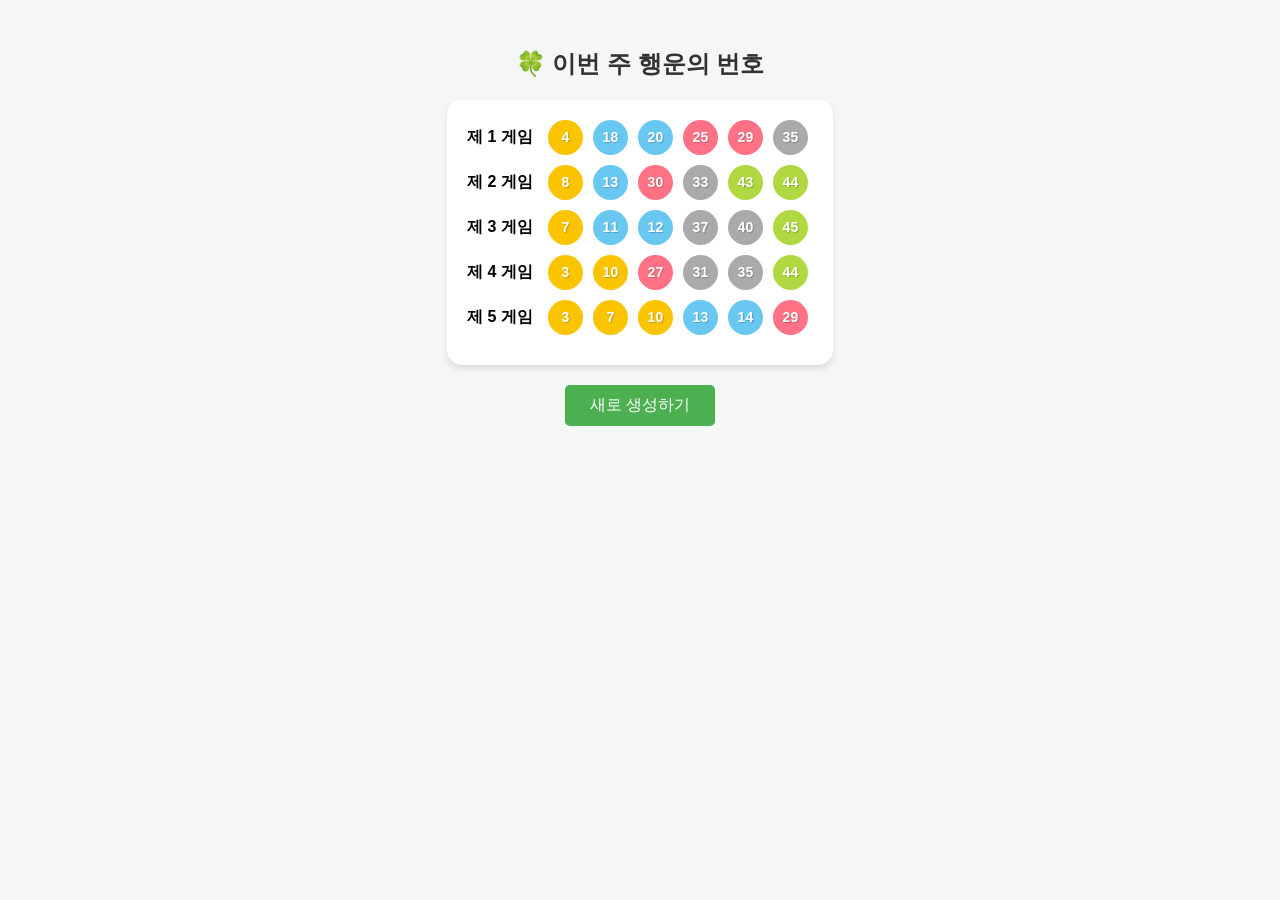
==== index.html @ 53cd18a8 "Update codebase with latest features and blueprint" ====
<!DOCTYPE html>
<html lang="ko">
<head>
    <meta charset="UTF-8">
    <meta name="viewport" content="width=device-width, initial-scale=1.0">
    <title>로또 번호 추천</title>
    <style>
        body {
            font-family: 'Arial', sans-serif;
            display: flex;
            flex-direction: column;
            align-items: center;
            background-color: #f4f7f6;
            padding: 20px;
        }
        h2 { color: #333; }
        .lotto-container {
            background: white;
            padding: 20px;
            border-radius: 15px;
            box-shadow: 0 4px 6px rgba(0,0,0,0.1);
        }
        .row {
            display: flex;
            align-items: center;
            margin-bottom: 10px;
        }
        .label {
            font-weight: bold;
            margin-right: 10px;
            min-width: 50px;
        }
        .ball {
            width: 35px;
            height: 35px;
            border-radius: 50%;
            display: flex;
            align-items: center;
            justify-content: center;
            margin: 0 5px;
            color: white;
            font-weight: bold;
            font-size: 14px;
            text-shadow: 1px 1px 1px rgba(0,0,0,0.2);
        }
        /* 번호대별 색상 지정 */
        .n1 { background-color: #fbc400; } /* 1~10 */
        .n11 { background-color: #69c8f2; } /* 11~20 */
        .n21 { background-color: #ff7285; } /* 21~30 */
        .n31 { background-color: #aaaaaa; } /* 31~40 */
        .n41 { background-color: #b0d840; } /* 41~45 */
        
        button {
            margin-top: 20px;
            padding: 10px 25px;
            font-size: 16px;
            background-color: #4CAF50;
            color: white;
            border: none;
            border-radius: 5px;
            cursor: pointer;
            transition: background 0.3s;
        }
        button:hover { background-color: #45a049; }
    </style>
</head>
<body>

    <h2>🍀 이번 주 행운의 번호</h2>
    <div class="lotto-container" id="lotto-display">
    </div>
    <button onclick="generateLotto()">새로 생성하기</button>

    <script>
        function getBallClass(num) {
            if (num <= 10) return 'n1';
            if (num <= 20) return 'n11';
            if (num <= 30) return 'n21';
            if (num <= 40) return 'n31';
            return 'n41';
        }

        function generateLotto() {
            const container = document.getElementById('lotto-display');
            container.innerHTML = ''; // 초기화

            for (let i = 1; i <= 5; i++) {
                let numbers = [];
                while (numbers.length < 6) {
                    let n = Math.floor(Math.random() * 45) + 1;
                    if (!numbers.includes(n)) {
                        numbers.push(n);
                    }
                }
                numbers.sort((a, b) => a - b);

                const row = document.createElement('div');
                row.className = 'row';
                
                const label = document.createElement('span');
                label.className = 'label';
                label.innerText = `제 ${i} 게임`;
                row.appendChild(label);
                
                numbers.forEach(num => {
                    const ball = document.createElement('div');
                    ball.className = 'ball ' + getBallClass(num);
                    ball.innerText = num;
                    row.appendChild(ball);
                });

                container.appendChild(row);
            }
        }
        
        // 페이지 로드 시 바로 번호 생성
        window.onload = generateLotto;
    </script>

</body>
</html>
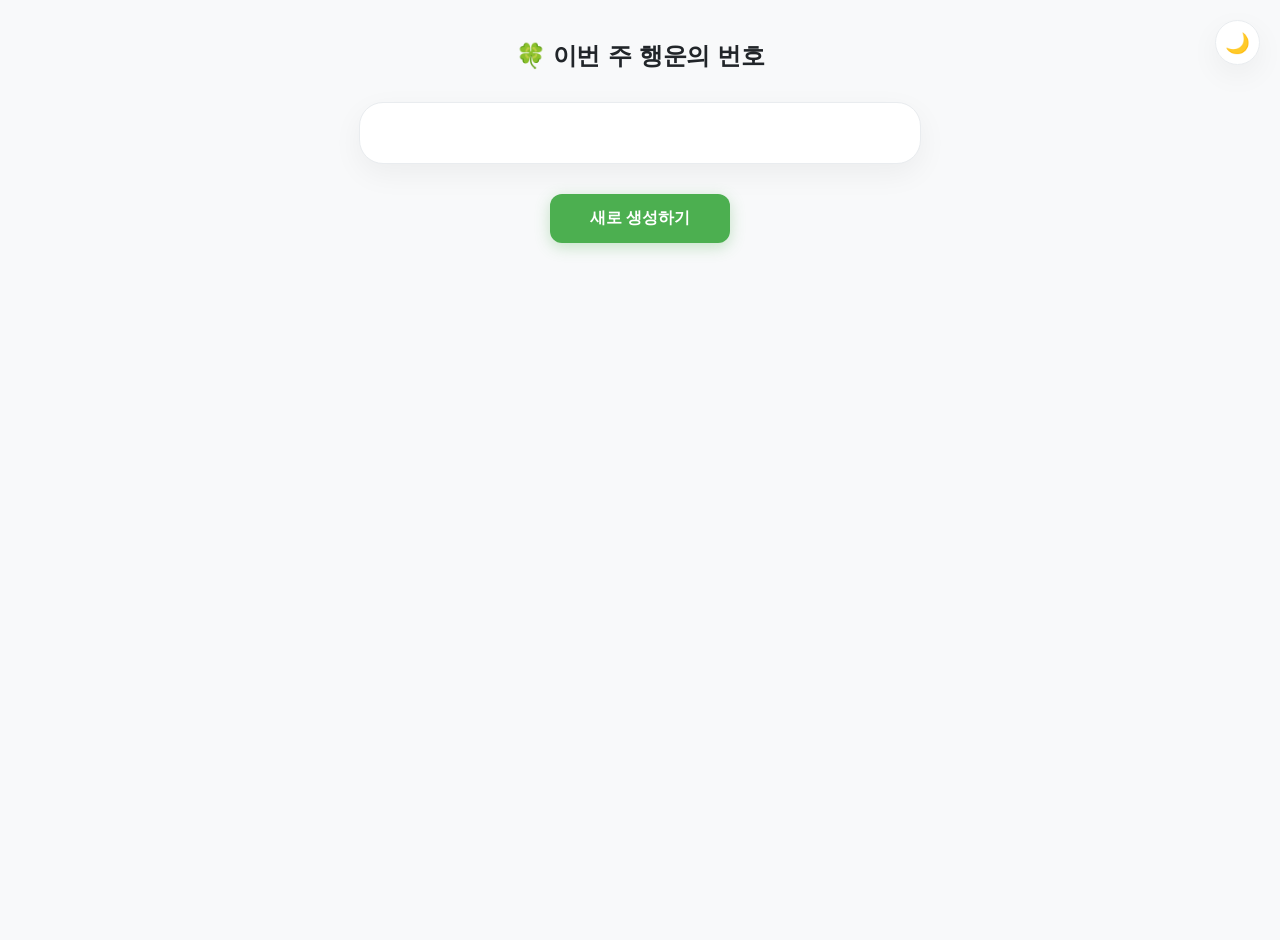
==== commit 07e3b941: "feat: add Dark/White mode toggle and modernize UI" ====
--- a/index.html
+++ b/index.html
@@ -3,119 +3,23 @@
 <head>
     <meta charset="UTF-8">
     <meta name="viewport" content="width=device-width, initial-scale=1.0">
-    <title>로또 번호 추천</title>
-    <style>
-        body {
-            font-family: 'Arial', sans-serif;
-            display: flex;
-            flex-direction: column;
-            align-items: center;
-            background-color: #f4f7f6;
-            padding: 20px;
-        }
-        h2 { color: #333; }
-        .lotto-container {
-            background: white;
-            padding: 20px;
-            border-radius: 15px;
-            box-shadow: 0 4px 6px rgba(0,0,0,0.1);
-        }
-        .row {
-            display: flex;
-            align-items: center;
-            margin-bottom: 10px;
-        }
-        .label {
-            font-weight: bold;
-            margin-right: 10px;
-            min-width: 50px;
-        }
-        .ball {
-            width: 35px;
-            height: 35px;
-            border-radius: 50%;
-            display: flex;
-            align-items: center;
-            justify-content: center;
-            margin: 0 5px;
-            color: white;
-            font-weight: bold;
-            font-size: 14px;
-            text-shadow: 1px 1px 1px rgba(0,0,0,0.2);
-        }
-        /* 번호대별 색상 지정 */
-        .n1 { background-color: #fbc400; } /* 1~10 */
-        .n11 { background-color: #69c8f2; } /* 11~20 */
-        .n21 { background-color: #ff7285; } /* 21~30 */
-        .n31 { background-color: #aaaaaa; } /* 31~40 */
-        .n41 { background-color: #b0d840; } /* 41~45 */
-        
-        button {
-            margin-top: 20px;
-            padding: 10px 25px;
-            font-size: 16px;
-            background-color: #4CAF50;
-            color: white;
-            border: none;
-            border-radius: 5px;
-            cursor: pointer;
-            transition: background 0.3s;
-        }
-        button:hover { background-color: #45a049; }
-    </style>
+    <title>로또 번호 추천 - 행운을 드립니다</title>
+    <link rel="stylesheet" href="style.css">
 </head>
 <body>
 
+    <button class="theme-toggle" id="theme-toggle" aria-label="Toggle Dark Mode">
+        <span id="theme-icon">🌙</span>
+    </button>
+
     <h2>🍀 이번 주 행운의 번호</h2>
+    
     <div class="lotto-container" id="lotto-display">
+        <!-- 번호가 여기에 생성됩니다 -->
     </div>
-    <button onclick="generateLotto()">새로 생성하기</button>
 
-    <script>
-        function getBallClass(num) {
-            if (num <= 10) return 'n1';
-            if (num <= 20) return 'n11';
-            if (num <= 30) return 'n21';
-            if (num <= 40) return 'n31';
-            return 'n41';
-        }
+    <button class="generate-btn" id="generate-btn">새로 생성하기</button>
 
-        function generateLotto() {
-            const container = document.getElementById('lotto-display');
-            container.innerHTML = ''; // 초기화
-
-            for (let i = 1; i <= 5; i++) {
-                let numbers = [];
-                while (numbers.length < 6) {
-                    let n = Math.floor(Math.random() * 45) + 1;
-                    if (!numbers.includes(n)) {
-                        numbers.push(n);
-                    }
-                }
-                numbers.sort((a, b) => a - b);
-
-                const row = document.createElement('div');
-                row.className = 'row';
-                
-                const label = document.createElement('span');
-                label.className = 'label';
-                label.innerText = `제 ${i} 게임`;
-                row.appendChild(label);
-                
-                numbers.forEach(num => {
-                    const ball = document.createElement('div');
-                    ball.className = 'ball ' + getBallClass(num);
-                    ball.innerText = num;
-                    row.appendChild(ball);
-                });
-
-                container.appendChild(row);
-            }
-        }
-        
-        // 페이지 로드 시 바로 번호 생성
-        window.onload = generateLotto;
-    </script>
-
+    <script src="main.js"></script>
 </body>
-</html>+</html>
--- a/style.css
+++ b/style.css
@@ -0,0 +1,160 @@
+:root {
+    /* Light Mode Variables */
+    --background-color: #f8f9fa;
+    --text-color: #212529;
+    --card-background: #ffffff;
+    --card-border: #e9ecef;
+    --card-shadow: 0 10px 30px rgba(0, 0, 0, 0.05);
+    --primary-color: #4CAF50;
+    --primary-hover: #45a049;
+    --secondary-text: #6c757d;
+    --row-bg: #f1f3f5;
+    
+    /* Ball Colors (Remain consistent but can be adjusted) */
+    --ball-n1: #fbc400;
+    --ball-n11: #69c8f2;
+    --ball-n21: #ff7285;
+    --ball-n31: #aaaaaa;
+    --ball-n41: #b0d840;
+}
+
+[data-theme="dark"] {
+    /* Dark Mode Variables */
+    --background-color: #121212;
+    --text-color: #f8f9fa;
+    --card-background: #1e1e1e;
+    --card-border: #333333;
+    --card-shadow: 0 10px 30px rgba(0, 0, 0, 0.5);
+    --secondary-text: #adb5bd;
+    --row-bg: #252525;
+}
+
+body {
+    font-family: 'Pretendard', -apple-system, BlinkMacSystemFont, system-ui, Roboto, 'Helvetica Neue', 'Segoe UI', 'Apple SD Gothic Neo', 'Noto Sans KR', 'Malgun Gothic', sans-serif;
+    background-color: var(--background-color);
+    color: var(--text-color);
+    margin: 0;
+    padding: 20px;
+    min-height: 100vh;
+    display: flex;
+    flex-direction: column;
+    align-items: center;
+    transition: background-color 0.3s ease, color 0.3s ease;
+}
+
+.theme-toggle {
+    position: fixed;
+    top: 20px;
+    right: 20px;
+    background: var(--card-background);
+    border: 1px solid var(--card-border);
+    color: var(--text-color);
+    padding: 10px;
+    border-radius: 50%;
+    cursor: pointer;
+    box-shadow: var(--card-shadow);
+    display: flex;
+    align-items: center;
+    justify-content: center;
+    width: 45px;
+    height: 45px;
+    font-size: 20px;
+    transition: all 0.3s ease;
+}
+
+.theme-toggle:hover {
+    transform: scale(1.1);
+}
+
+h2 {
+    margin-bottom: 30px;
+    font-weight: 700;
+    letter-spacing: -0.5px;
+}
+
+.lotto-container {
+    background: var(--card-background);
+    padding: 30px;
+    border-radius: 24px;
+    box-shadow: var(--card-shadow);
+    border: 1px solid var(--card-border);
+    max-width: 500px;
+    width: 100%;
+    transition: all 0.3s ease;
+}
+
+.row {
+    display: flex;
+    align-items: center;
+    margin-bottom: 15px;
+    padding: 12px;
+    border-radius: 16px;
+    background: var(--row-bg);
+    transition: all 0.3s ease;
+}
+
+.row:last-child {
+    margin-bottom: 0;
+}
+
+.label {
+    font-weight: 600;
+    margin-right: 15px;
+    min-width: 60px;
+    color: var(--secondary-text);
+    font-size: 14px;
+}
+
+.balls-container {
+    display: flex;
+    gap: 8px;
+}
+
+.ball {
+    width: 36px;
+    height: 36px;
+    border-radius: 50%;
+    display: flex;
+    align-items: center;
+    justify-content: center;
+    color: white;
+    font-weight: 700;
+    font-size: 14px;
+    text-shadow: 0 1px 2px rgba(0,0,0,0.2);
+    box-shadow: 0 4px 8px rgba(0,0,0,0.1);
+    transition: transform 0.2s ease;
+}
+
+.ball:hover {
+    transform: translateY(-2px);
+}
+
+.n1 { background-color: var(--ball-n1); }
+.n11 { background-color: var(--ball-n11); }
+.n21 { background-color: var(--ball-n21); }
+.n31 { background-color: var(--ball-n31); }
+.n41 { background-color: var(--ball-n41); }
+
+.generate-btn {
+    margin-top: 30px;
+    padding: 14px 40px;
+    font-size: 16px;
+    font-weight: 600;
+    background-color: var(--primary-color);
+    color: white;
+    border: none;
+    border-radius: 12px;
+    cursor: pointer;
+    box-shadow: 0 4px 15px rgba(76, 175, 80, 0.3);
+    transition: all 0.3s ease;
+}
+
+.generate-btn:hover {
+    background-color: var(--primary-hover);
+    transform: translateY(-2px);
+    box-shadow: 0 6px 20px rgba(76, 175, 80, 0.4);
+}
+
+.generate-btn:active {
+    transform: translateY(0);
+}
